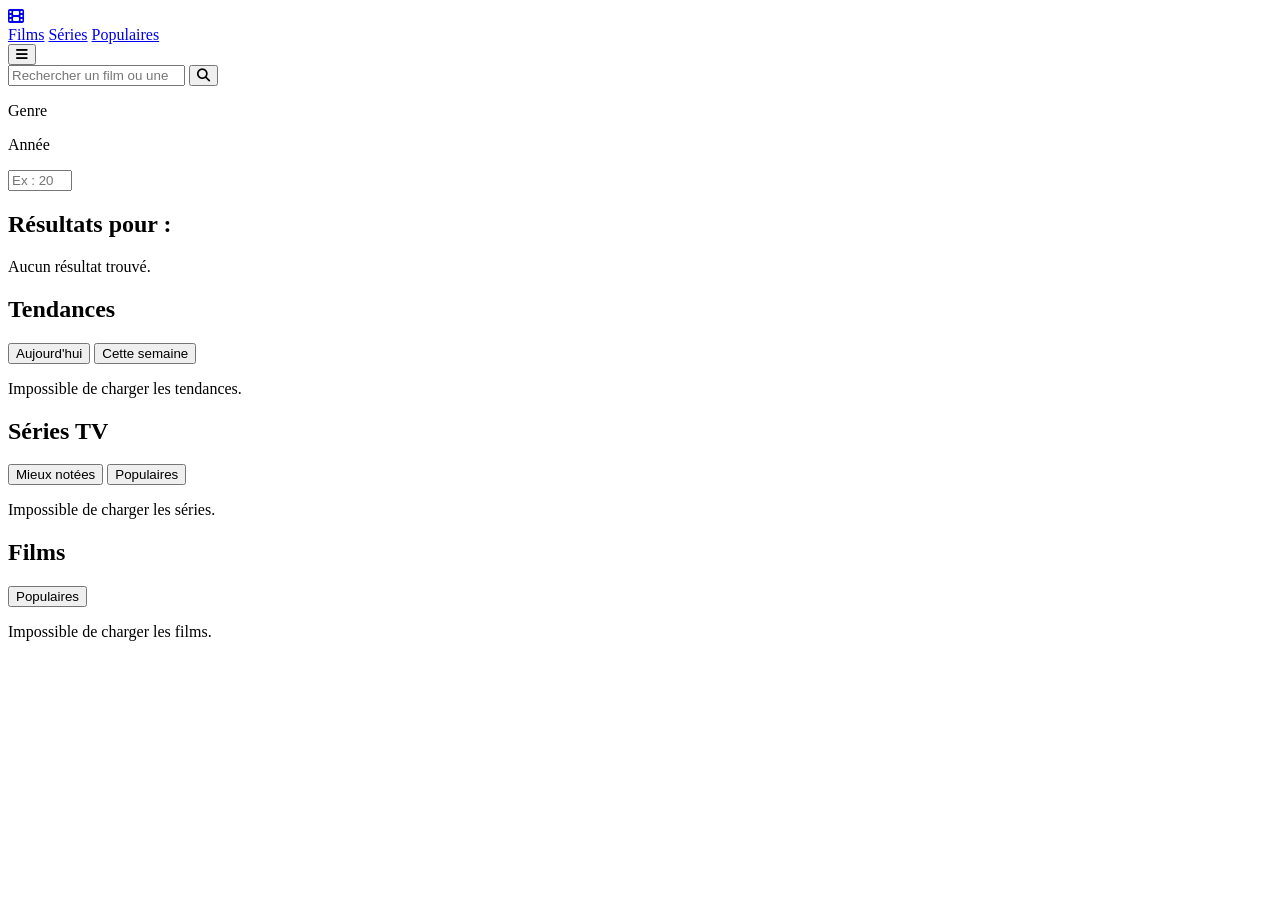
==== index.html @ 753f1f35 "feat: init structure html index.html et detail.html" ====
<!DOCTYPE html>
<html lang="fr">
<head>
    <meta charset="UTF-8"/>
    <meta content="width=device-width, initial-scale=1.0" name="viewport"/>
    <title>CinéDB – Films & Séries</title>
    <link href="https://fonts.googleapis.com" rel="preconnect"/>
    <link crossorigin href="https://fonts.gstatic.com" rel="preconnect"/>
    <link href="https://fonts.googleapis.com/css2?family=Roboto:wght@400;500;700&display=swap" rel="stylesheet"/>
    <link href="https://cdnjs.cloudflare.com/ajax/libs/font-awesome/6.5.0/css/all.min.css" rel="stylesheet"/>
    <link href="css/style.css" rel="stylesheet"/>
</head>
<body>

<header class="site-header">
    <div class="header-inner container">
        <a aria-label="Accueil CinéDB" class="logo" href="index.html">
            <i class="fa-solid fa-film"></i>
        </a>
        <nav aria-label="Navigation principale" class="main-nav" id="main-nav">
            <a class="nav-link" href="#section-films">Films</a>
            <a class="nav-link" href="#section-series">Séries</a>
            <a class="nav-link" href="#section-tendances">Populaires</a>
        </nav>
        <button aria-controls="main-nav" aria-expanded="false" aria-label="Ouvrir le menu" class="burger-btn"
                id="burger-btn">
            <i class="fa-solid fa-bars"></i>
        </button>
    </div>
</header>

<section aria-label="Bannière principale" class="hero">
    <div class="hero-backdrop" id="hero-backdrop"></div>
    <div class="hero-overlay"></div>
    <div class="hero-body">
        <form class="hero-search-form" id="search-form" role="search">
            <input
                    aria-label="Rechercher un film ou une série"
                    autocomplete="off"
                    class="hero-search-input"
                    id="search-input"
                    placeholder="Rechercher un film ou une série"
                    type="search"
            />
            <button aria-label="Lancer la recherche" class="hero-search-btn" type="submit">
                <i class="fa-solid fa-magnifying-glass"></i>
            </button>
        </form>
        <div aria-label="Filtres de recherche" class="search-filters-panel hidden" id="search-filters-panel">
            <div class="filter-group">
                <p class="filter-group-label">Genre</p>
                <div aria-label="Filtres par genre" class="filter-chips" id="search-genre-chips" role="group"></div>
            </div>
            <div class="filter-group">
                <p class="filter-group-label">Année</p>
                <input class="filter-year-input" id="filter-year" max="2030" min="1900" placeholder="Ex : 2023"
                       type="number"/>
            </div>
        </div>
    </div>
</section>

<main id="main-content">

    <section aria-label="Résultats de recherche" class="search-results-section hidden" id="section-search-results">
        <div class="container">
            <h2 class="section-title">Résultats pour : <span id="search-query-label"></span></h2>
            <div class="cards-grid" id="search-results-grid" role="list"></div>
            <p class="no-results hidden" id="search-no-results">Aucun résultat trouvé.</p>
        </div>
    </section>

    <section aria-labelledby="title-tendances" class="content-section" id="section-tendances">
        <div class="container">
            <div class="section-header">
                <h2 class="section-title" id="title-tendances">Tendances</h2>
                <div aria-label="Filtre tendances" class="filter-tabs" role="tablist">
                    <button aria-selected="true" class="tab-btn active" data-section="trending" data-window="day"
                            role="tab">Aujourd'hui
                    </button>
                    <button aria-selected="false" class="tab-btn" data-section="trending" data-window="week" role="tab">
                        Cette semaine
                    </button>
                </div>
            </div>
            <div class="cards-grid" id="trending-grid" role="list"></div>
            <p class="section-error hidden" id="trending-error" role="alert">Impossible de charger les tendances.</p>
        </div>
    </section>

    <section aria-labelledby="title-series" class="content-section" id="section-series">
        <div class="container">
            <div class="section-header">
                <h2 class="section-title" id="title-series">Séries TV</h2>
                <div aria-label="Filtres séries" class="filter-tabs" id="tv-genre-filters" role="tablist">
                    <button aria-selected="true" class="tab-btn active" data-section="tvshows"
                            data-sort="vote_average.desc" role="tab">Mieux notées
                    </button>
                    <button aria-selected="false" class="tab-btn" data-section="tvshows" data-sort="popularity.desc"
                            role="tab">Populaires
                    </button>
                </div>
            </div>
            <div class="cards-grid" id="tvshows-grid" role="list"></div>
            <p class="section-error hidden" id="tvshows-error" role="alert">Impossible de charger les séries.</p>
        </div>
    </section>

    <section aria-labelledby="title-films" class="content-section" id="section-films">
        <div class="container">
            <div class="section-header">
                <h2 class="section-title" id="title-films">Films</h2>
                <div aria-label="Filtres films" class="filter-tabs" id="movie-genre-filters" role="tablist">
                    <button aria-selected="true" class="tab-btn active" data-genre-id="" data-section="movies"
                            role="tab">Populaires
                    </button>
                </div>
            </div>
            <div class="cards-grid" id="movies-grid" role="list"></div>
            <p class="section-error hidden" id="movies-error" role="alert">Impossible de charger les films.</p>
        </div>
    </section>

</main>

<script src="js/config.js"></script>
<script src="js/api.js"></script>
<script src="js/MovieCard.js"></script>
<script src="js/home.js"></script>

</body>
</html>
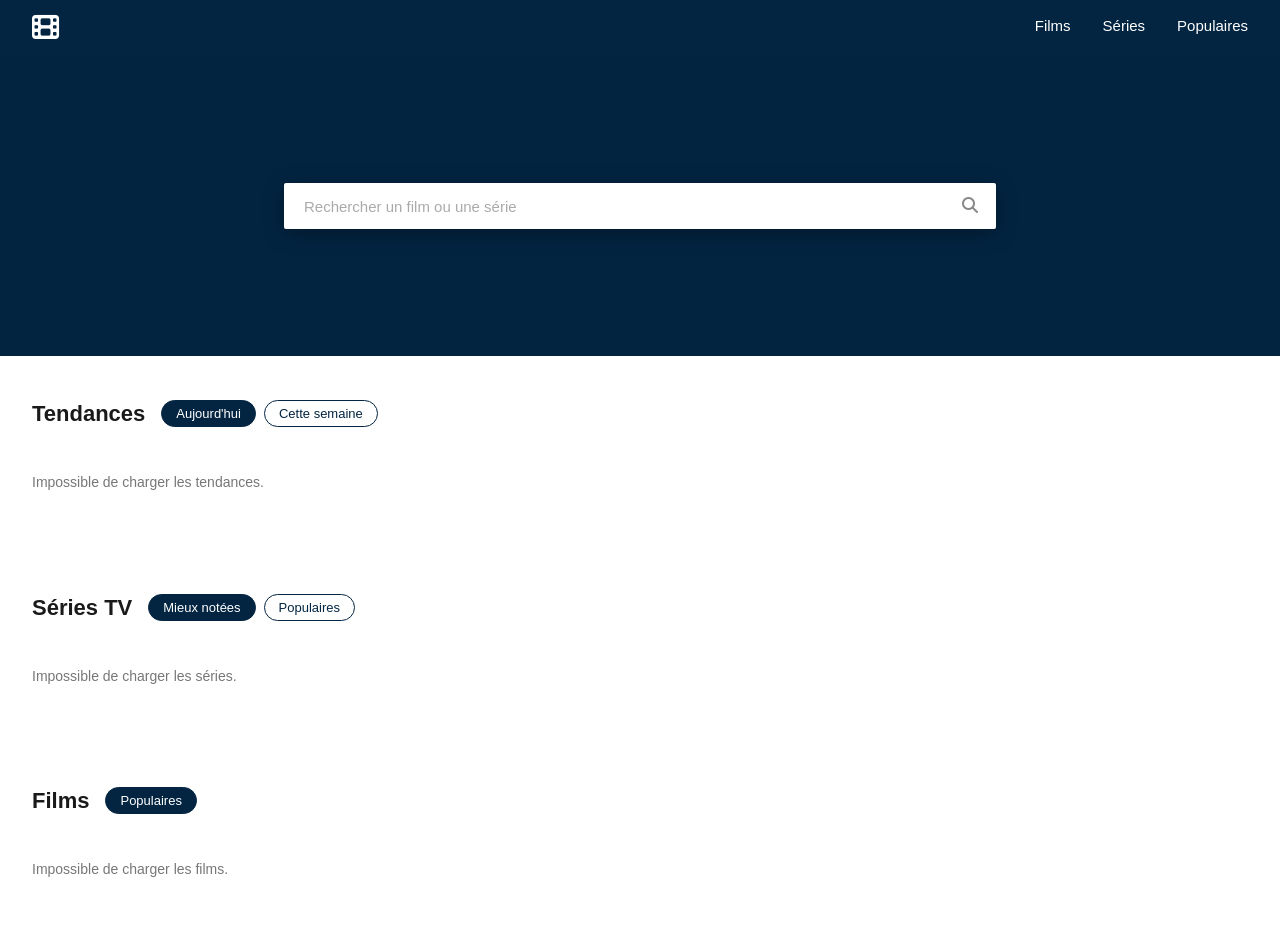
==== commit 4db6b1f8: "Last commit : changement name" ====
--- a/index.html
+++ b/index.html
@@ -3,7 +3,7 @@
 <head>
     <meta charset="UTF-8"/>
     <meta content="width=device-width, initial-scale=1.0" name="viewport"/>
-    <title>CinéDB – Films & Séries</title>
+    <title>Projet-Moovie</title>
     <link href="https://fonts.googleapis.com" rel="preconnect"/>
     <link crossorigin href="https://fonts.gstatic.com" rel="preconnect"/>
     <link href="https://fonts.googleapis.com/css2?family=Roboto:wght@400;500;700&display=swap" rel="stylesheet"/>
--- a/css/style.css
+++ b/css/style.css
@@ -0,0 +1,855 @@
+/* Variables */
+:root {
+    --c-navy: #032541;
+    --c-white: #ffffff;
+    --c-bg: #ffffff;
+    --c-gray: #e7e7e7;
+    --c-text: #1a1a1a;
+    --c-muted: #777777;
+    --c-border: #dddddd;
+
+    --font: 'Roboto', sans-serif;
+    --radius: 6px;
+    --shadow: 0 2px 8px rgba(0, 0, 0, .12);
+    --shadow-h: 0 4px 16px rgba(0, 0, 0, .2);
+    --transition: .2s ease;
+    --max-w: 1280px;
+}
+
+/* Reset */
+*, *::before, *::after {
+    box-sizing: border-box;
+    margin: 0;
+    padding: 0;
+}
+
+html {
+    scroll-behavior: smooth;
+}
+
+body {
+    font-family: var(--font);
+    background: var(--c-bg);
+    color: var(--c-text);
+    line-height: 1.6;
+    min-height: 100vh;
+    display: flex;
+    flex-direction: column;
+}
+
+img {
+    display: block;
+    max-width: 100%;
+}
+
+a {
+    color: inherit;
+    text-decoration: none;
+}
+
+button {
+    cursor: pointer;
+    border: none;
+    background: none;
+    font-family: inherit;
+}
+
+.container {
+    width: 100%;
+    max-width: var(--max-w);
+    margin-inline: auto;
+    padding-inline: 32px;
+}
+
+.hidden {
+    display: none !important;
+}
+
+/* HEADER */
+.site-header {
+    background: var(--c-navy);
+    position: sticky;
+    top: 0;
+    z-index: 200;
+
+    & .header-inner {
+        display: flex;
+        align-items: center;
+        justify-content: space-between;
+        padding-block: 14px;
+    }
+
+    & .logo {
+        color: var(--c-white);
+        font-size: 27px;
+        line-height: 1;
+        flex-shrink: 0;
+
+        &:hover {
+            opacity: .8;
+        }
+    }
+
+    & .main-nav {
+        display: flex;
+        align-items: center;
+        gap: 32px;
+
+        & .nav-link {
+            color: var(--c-white);
+            font-size: 15px;
+            font-weight: 500;
+            padding-bottom: 2px;
+            border-bottom: 2px solid transparent;
+            transition: border-color var(--transition);
+
+            &:hover,
+            &.active {
+                border-bottom-color: var(--c-white);
+            }
+        }
+    }
+
+    /* Burger – masqué sur desktop */
+
+    & .burger-btn {
+        display: none;
+        color: var(--c-white);
+        font-size: 22px;
+        padding: 3px 6px;
+    }
+}
+
+/* Hero */
+.hero {
+    position: relative;
+    height: 300px;
+    overflow: hidden;
+    display: flex;
+    align-items: center;
+    justify-content: center;
+
+    & .hero-backdrop {
+        position: absolute;
+        inset: 0;
+        background: var(--c-navy) center/cover no-repeat;
+        animation: heroFade 1s ease both;
+    }
+
+    & .hero-overlay {
+        position: absolute;
+        inset: 0;
+        background: rgba(3, 37, 65, .45);
+    }
+
+    & .hero-body {
+        position: relative;
+        z-index: 2;
+        width: 100%;
+        max-width: 760px;
+        padding-inline: 24px;
+    }
+
+    & .hero-search-form {
+        display: flex;
+        align-items: stretch;
+        background: var(--c-white);
+        border-radius: 2px;
+        overflow: hidden;
+        box-shadow: 0 4px 20px rgba(0, 0, 0, .35);
+
+        & .hero-search-input {
+            flex: 1;
+            border: none;
+            outline: none;
+            font-family: var(--font);
+            font-size: 15px;
+            padding: 14px 20px;
+            color: var(--c-text);
+            background: transparent;
+
+            &::placeholder {
+                color: #aaaaaa;
+            }
+        }
+
+        & .hero-search-btn {
+            padding: 14px 18px;
+            color: #888;
+            font-size: 16px;
+            background: transparent;
+            transition: color var(--transition);
+
+            &:hover {
+                color: var(--c-navy);
+            }
+        }
+    }
+}
+
+@keyframes heroFade {
+    from {
+        opacity: 0;
+    }
+    to {
+        opacity: 1;
+    }
+}
+
+/* Main & Sections */
+main {
+    flex: 1;
+}
+
+.content-section {
+    padding-block: 40px;
+}
+
+.search-results-section {
+    padding-block: 40px;
+}
+
+.section-header {
+    display: flex;
+    align-items: center;
+    gap: 16px;
+    margin-bottom: 24px;
+    flex-wrap: wrap;
+}
+
+.section-title {
+    font-size: 22px;
+    font-weight: 700;
+    color: var(--c-text);
+}
+
+.section-error {
+    color: var(--c-muted);
+    padding: 16px 0;
+    font-size: 14px;
+}
+
+.no-results {
+    color: var(--c-muted);
+    padding: 32px 0;
+}
+
+/* Filtres */
+.filter-tabs {
+    display: flex;
+    gap: 8px;
+    flex-wrap: wrap;
+
+    & .tab-btn {
+        font-family: var(--font);
+        font-size: 13px;
+        font-weight: 500;
+        padding: 5px 14px;
+        border-radius: 32px;
+        border: 1px solid var(--c-navy);
+        color: var(--c-navy);
+        background: transparent;
+        transition: background var(--transition), color var(--transition);
+        white-space: nowrap;
+
+        &:hover {
+            background: var(--c-navy);
+            color: var(--c-white);
+        }
+
+        &.active {
+            background: var(--c-navy);
+            color: var(--c-white);
+        }
+    }
+}
+
+/* Grille de cartes */
+.cards-grid {
+    display: grid;
+    grid-template-columns: repeat(4, 1fr);
+    gap: 24px;
+}
+
+/* Skeleton loading */
+.skeleton-card {
+    aspect-ratio: 2/3;
+    border-radius: 0;
+    background: linear-gradient(90deg, #e8e8e8 25%, #f4f4f4 50%, #e8e8e8 75%);
+    background-size: 200% 100%;
+    animation: shimmer 1.4s infinite;
+}
+
+@keyframes shimmer {
+    0% {
+        background-position: 200% 0;
+    }
+    100% {
+        background-position: -200% 0;
+    }
+}
+
+/* Carte film / série */
+.movie-card {
+    position: relative;
+    display: flex;
+    flex-direction: column;
+    animation: fadeUp .35s ease both;
+
+    & a {
+        display: flex;
+        flex-direction: column;
+        height: 100%;
+    }
+
+    & .card-poster-wrap {
+        display: grid;
+        aspect-ratio: 2 / 3;
+        overflow: visible;
+        border-radius: 0;
+        background: var(--c-gray);
+        box-shadow: var(--shadow);
+        transition: box-shadow var(--transition);
+
+        &:hover {
+            box-shadow: var(--shadow-h);
+        }
+    }
+
+    & .card-poster {
+        grid-area: 1 / 1;
+        width: 100%;
+        height: 100%;
+        object-fit: cover;
+        overflow: hidden;
+        transition: transform var(--transition);
+    }
+
+    &:hover .card-poster {
+        transform: scale(1.04);
+    }
+
+    & .card-rating {
+        grid-area: 1 / 1;
+        align-self: end;
+        justify-self: end;
+        transform: translate(50%, 50%);
+        width: 48px;
+        height: 48px;
+        border-radius: 50%;
+        background: var(--c-navy);
+        border: 2px solid var(--c-white);
+        color: var(--c-white);
+        font-size: 14px;
+        font-weight: 700;
+        display: flex;
+        justify-content: center;
+        align-items: center;
+        z-index: 2;
+    }
+
+    & .card-body {
+        padding: 8px 1px 0;
+
+        & .card-title {
+            font-size: 14px;
+            font-weight: 700;
+            color: var(--c-text);
+            white-space: nowrap;
+            overflow: hidden;
+            text-overflow: ellipsis;
+            transition: color var(--transition), text-decoration var(--transition);
+        }
+
+        & .card-year {
+            font-size: 12px;
+            color: var(--c-muted);
+            margin-top: 2px;
+        }
+    }
+
+    &:hover .card-title {
+        color: var(--c-navy);
+        text-decoration: underline;
+    }
+}
+
+/* Placeholder image manquante */
+.poster-placeholder {
+    width: 100%;
+    height: 100%;
+    display: flex;
+    flex-direction: column;
+    align-items: center;
+    justify-content: center;
+    background: var(--c-gray);
+    color: #aaaaaa;
+    gap: 6px;
+    font-size: 12px;
+
+    & i {
+        font-size: 32px;
+    }
+}
+
+@keyframes fadeUp {
+    from {
+        opacity: 0;
+        transform: translateY(14px);
+    }
+    to {
+        opacity: 1;
+        transform: translateY(0);
+    }
+}
+
+/* Page détail */
+.detail-page main {
+    flex: 1;
+}
+
+.loading-spinner {
+    display: flex;
+    justify-content: center;
+    align-items: center;
+    min-height: 60vh;
+
+    & .spinner {
+        width: 44px;
+        height: 44px;
+        border: 4px solid var(--c-gray);
+        border-top-color: var(--c-navy);
+        border-radius: 50%;
+        animation: spin .8s linear infinite;
+    }
+}
+
+@keyframes spin {
+    to {
+        transform: rotate(360deg);
+    }
+}
+
+.global-error {
+    text-align: center;
+    padding: 80px 16px;
+    color: var(--c-muted);
+
+    & i {
+        font-size: 40px;
+        color: #c00;
+        margin-bottom: 16px;
+        display: block;
+    }
+
+    & p {
+        font-size: 16px;
+        margin-bottom: 24px;
+    }
+}
+
+/* Hero détail */
+.detail-hero {
+    position: relative;
+    min-height: 380px;
+    display: flex;
+    align-items: center;
+
+    & .detail-backdrop {
+        position: absolute;
+        inset: 0;
+        background: var(--c-navy) center/cover no-repeat;
+    }
+
+    & .detail-hero-overlay {
+        position: absolute;
+        inset: 0;
+        background: rgba(3, 37, 65, .72);
+    }
+
+    & .detail-hero-body {
+        position: relative;
+        z-index: 2;
+        display: flex;
+        align-items: flex-start;
+        gap: 32px;
+        padding-block: 40px;
+        color: var(--c-white);
+    }
+
+    & .detail-poster-wrap {
+        flex-shrink: 0;
+
+        & .detail-poster {
+            width: 185px;
+            aspect-ratio: 2/3;
+            object-fit: cover;
+            border-radius: 0;
+            box-shadow: 0 4px 24px rgba(0, 0, 0, .6);
+        }
+    }
+
+    & .detail-info {
+        flex: 1;
+        min-width: 0;
+
+        & .detail-rating-circle {
+            display: inline-flex;
+            align-items: center;
+            justify-content: center;
+            width: 54px;
+            height: 54px;
+            border-radius: 50%;
+            background: var(--c-navy);
+            border: 2px solid rgba(255, 255, 255, .3);
+            color: var(--c-white);
+            font-size: 14px;
+            font-weight: 700;
+            margin-bottom: 12px;
+            box-shadow: 0 2px 8px rgba(0, 0, 0, .4);
+        }
+
+        & .detail-title {
+            font-size: clamp(21px, 2.5vw, 30px);
+            font-weight: 700;
+            line-height: 1.25;
+            margin-bottom: 6px;
+        }
+
+        & .detail-meta-line {
+            font-size: 13px;
+            color: rgba(255, 255, 255, .75);
+            margin-bottom: 20px;
+        }
+
+        & .detail-synopsis-label {
+            font-size: 14px;
+            font-weight: 700;
+            margin-bottom: 7px;
+        }
+
+        & .detail-overview {
+            font-size: 14px;
+            color: rgba(255, 255, 255, .88);
+            line-height: 1.75;
+            max-width: 680px;
+        }
+    }
+}
+
+/* Casting */
+.detail-cast-section {
+    padding-block: 40px;
+    background: var(--c-bg);
+
+    & .section-title {
+        margin-bottom: 24px;
+    }
+
+    & .cast-grid {
+        display: grid;
+        grid-template-columns: repeat(4, 1fr);
+        gap: 20px;
+    }
+
+    & .cast-card {
+        display: flex;
+        flex-direction: column;
+        animation: fadeUp .35s ease both;
+
+        & .cast-photo-wrap {
+            aspect-ratio: 2/3;
+            overflow: hidden;
+            border-radius: 0;
+            background: var(--c-gray);
+            box-shadow: var(--shadow);
+
+            & img {
+                width: 100%;
+                height: 100%;
+                object-fit: cover;
+                object-position: top center;
+                transition: transform var(--transition);
+            }
+
+            &:hover img {
+                transform: scale(1.04);
+            }
+
+            & .cast-placeholder {
+                width: 100%;
+                height: 100%;
+                display: flex;
+                align-items: center;
+                justify-content: center;
+                background: var(--c-gray);
+                color: #aaaaaa;
+
+                & i {
+                    font-size: 35px;
+                }
+            }
+        }
+
+        & .cast-info {
+            padding: 7px 1px 0;
+
+            & .cast-name {
+                font-size: 13px;
+                font-weight: 700;
+                color: var(--c-text);
+                white-space: nowrap;
+                overflow: hidden;
+                text-overflow: ellipsis;
+            }
+
+            & .cast-character {
+                font-size: 12px;
+                color: var(--c-muted);
+                white-space: nowrap;
+                overflow: hidden;
+                text-overflow: ellipsis;
+                margin-top: 2px;
+            }
+        }
+    }
+}
+
+/* Panneau filtres recherche */
+.search-filters-panel {
+    background: var(--c-white);
+    margin-top: 8px;
+    padding: 16px 20px;
+    box-shadow: 0 4px 20px rgba(0, 0, 0, .35);
+    display: flex;
+    gap: 24px;
+    flex-wrap: wrap;
+    animation: fadeUp .2s ease both;
+
+    & .filter-group {
+        display: flex;
+        flex-direction: column;
+        gap: 8px;
+    }
+
+    & .filter-group-label {
+        font-size: 11px;
+        font-weight: 700;
+        text-transform: uppercase;
+        letter-spacing: 0.5px;
+        color: var(--c-muted);
+    }
+
+    & .filter-chips {
+        display: flex;
+        flex-wrap: wrap;
+        gap: 6px;
+    }
+
+    & .search-chip {
+        font-family: var(--font);
+        font-size: 12px;
+        font-weight: 500;
+        padding: 4px 12px;
+        border-radius: 32px;
+        border: 1px solid var(--c-border);
+        color: var(--c-text);
+        background: var(--c-white);
+        cursor: pointer;
+        transition: background var(--transition), color var(--transition), border-color var(--transition);
+        white-space: nowrap;
+
+        &:hover, &.active {
+            background: var(--c-navy);
+            color: var(--c-white);
+            border-color: var(--c-navy);
+        }
+    }
+
+    & .filter-year-input {
+        font-family: var(--font);
+        font-size: 14px;
+        padding: 5px 12px;
+        border: 1px solid var(--c-border);
+        border-radius: 32px;
+        outline: none;
+        color: var(--c-text);
+        width: 120px;
+        transition: border-color var(--transition);
+
+        &:focus { border-color: var(--c-navy); }
+
+        &::-webkit-inner-spin-button,
+        &::-webkit-outer-spin-button { -webkit-appearance: none; }
+    }
+}
+
+/* Bouton retour */
+.btn-back {
+    display: inline-flex;
+    align-items: center;
+    gap: 6px;
+    background: var(--c-navy);
+    color: var(--c-white);
+    padding: 8px 16px;
+    border-radius: var(--radius);
+    font-size: 14px;
+    font-weight: 600;
+    transition: opacity var(--transition);
+
+    &:hover {
+        opacity: .85;
+    }
+}
+
+/* Footer */
+.site-footer {
+    background: var(--c-navy);
+    padding-block: 24px;
+    margin-top: auto;
+
+    & .footer-inner {
+        display: flex;
+        flex-wrap: wrap;
+        justify-content: space-between;
+        align-items: center;
+        gap: 12px;
+    }
+
+    & .footer-logo {
+        font-size: 16px;
+        font-weight: 700;
+        color: var(--c-white);
+
+        & i {
+            margin-right: 5px;
+        }
+    }
+
+    & .footer-credit {
+        font-size: 12px;
+        color: rgba(255, 255, 255, .55);
+
+        & a {
+            color: rgba(255, 255, 255, .8);
+            text-decoration: underline;
+            text-underline-offset: 3px;
+
+            &:hover {
+                color: var(--c-white);
+            }
+        }
+    }
+}
+
+/* Responsive tablette */
+@media (max-width: 768px) {
+    .main-nav {
+        display: none;
+    }
+
+    .burger-btn {
+        display: block;
+    }
+
+    .main-nav.open {
+        display: flex;
+        flex-direction: column;
+        position: absolute;
+        top: 100%;
+        left: 0;
+        right: 0;
+        background: var(--c-navy);
+        padding: 16px 32px;
+        gap: 12px;
+        z-index: 199;
+        border-top: 1px solid rgba(255, 255, 255, .1);
+    }
+
+    .hero {
+        height: 220px;
+    }
+
+    .cards-grid {
+        grid-template-columns: repeat(2, 1fr);
+        gap: 16px;
+    }
+
+    .cast-grid {
+        grid-template-columns: repeat(2, 1fr) !important;
+    }
+
+    .section-header {
+        flex-direction: row;
+        align-items: center;
+    }
+
+    .footer-inner {
+        flex-direction: column;
+        text-align: center;
+    }
+}
+
+/* Responsive mobile */
+@media (max-width: 480px) {
+    .container {
+        padding-inline: 16px;
+    }
+
+    .hero {
+        height: auto;
+        padding-block: 24px;
+        background: var(--c-navy);
+
+        & .hero-backdrop {
+            display: none;
+        }
+
+        & .hero-overlay {
+            display: none;
+        }
+
+        & .hero-body {
+            padding-inline: 0;
+        }
+
+        & .hero-search-form {
+            border-radius: 2px;
+            box-shadow: none;
+            border: 1px solid var(--c-border);
+        }
+    }
+
+    .cards-grid {
+        grid-template-columns: 1fr;
+        gap: 20px;
+    }
+
+    .cast-grid {
+        grid-template-columns: repeat(2, 1fr) !important;
+    }
+
+    .section-header {
+        flex-direction: column;
+        align-items: flex-start;
+    }
+
+    .filter-tabs {
+        width: 100%;
+        flex-direction: column;
+    }
+
+    .detail-hero .detail-hero-body {
+        flex-direction: column;
+        align-items: center;
+        text-align: center;
+
+        & .detail-info .detail-overview {
+            text-align: left;
+        }
+    }
+
+    .detail-poster-wrap .detail-poster {
+        width: 140px;
+    }
+}
